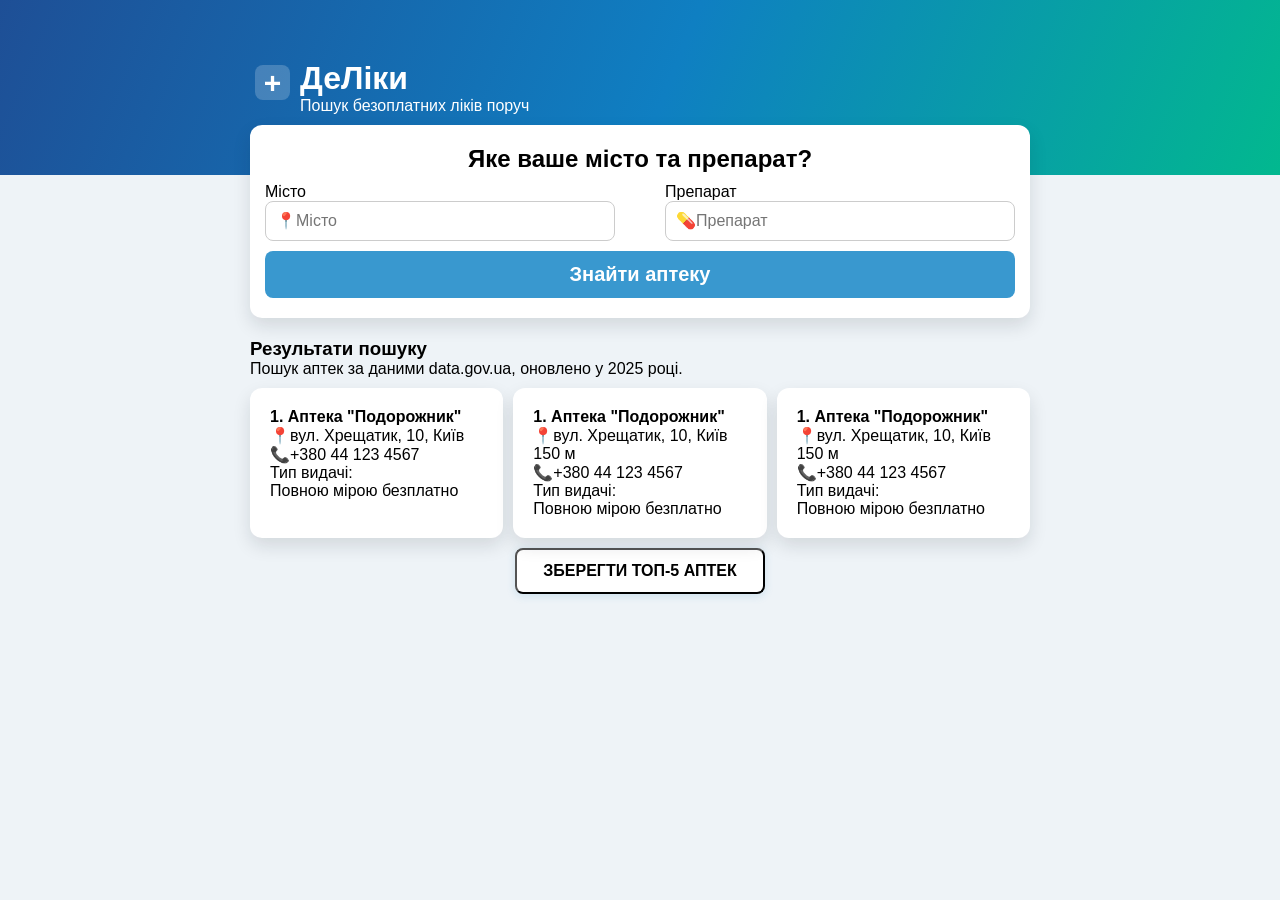
==== Nginx/index.html @ 7fd26d70 "Add initial HTML, CSS, and JavaScript files for pharmacy search application" ====
<!DOCTYPE html>
<html lang="ua">
<head>
    <meta charset="UTF-8">
    <meta name="viewport" content="width=device-width, initial-scale=1.0">
    <link rel="stylesheet" href="style.css">
    <title>DeLiki</title>
</head>

<body>
    <div class="top-block">
    <div class="cont">
      <div class="header-logo">
        <div class="logo">+</div>
        <div>
          <h1>ДеЛіки</h1>
          <p>Пошук безоплатних ліків поруч</p>
        </div>
      </div>
    </div>
    </div>

    <div class="container">

        <div class="search">
            <h2>Яке ваше місто та препарат?</h2>
        <div class="input-row">
            <label class="vvid">
                <p>Місто</p>
                <input type="text" placeholder="📍Місто">
            </label>

            <label class="vvid">
                <p>Препарат</p>
                <input type="text" placeholder="💊Препарат">
                </label>
        </div>
            <button class="but">Знайти аптеку</button>
        </div>


    <div class="result">
        <h3>Результати пошуку</h3>
        <p class="info-text">Пошук аптек за даними data.gov.ua, оновлено у 2025 році.</p>

        <div class="cards-row">
            <div class="card">
                <h4>1. Аптека "Подорожник"</h4>
                <p>📍вул. Хрещатик, 10, Київ</p>
                <p>📞+380 44 123 4567</p>
                <div class="card-footer">
                    <div>
                        <p>Тип видачі:</p>
                        <p>Повною мірою безплатно</p>
                    </div>
                </div>
            </div>

            <div class="card">
                <h4>1. Аптека "Подорожник"</h4>
                <p>📍вул. Хрещатик, 10, Київ <span class="right">150 м</span></p>
                <p>📞+380 44 123 4567</p>
                <div class="card-footer">
                    <div>
                        <p>Тип видачі:</p>
                        <p>Повною мірою безплатно</p>
                    </div>
                </div>
            </div>

            <div class="card">
                <h4>1. Аптека "Подорожник"</h4>
                <p>📍вул. Хрещатик, 10, Київ <span class="right">150 м</span></p>
                <p>📞+380 44 123 4567</p>
                <div class="card-footer">
                    <div>
                        <p>Тип видачі:</p>
                        <p>Повною мірою безплатно</p>
                    </div>
                </div>
            </div>
        </div>

    <button class="btn-save">ЗБЕРЕГТИ ТОП-5 АПТЕК</button>
  </div>

            
    </div>

</body>
<script src="script.js"></script>
</html>
---- Nginx/style.css ----
* {
    margin: 0;
    padding: 0;
    box-sizing: border-box;
}

body {
    font-family: Arial, sans-serif;
    background-color: #eef3f7;
}

.top-block{
   padding: 60px 0;
	background: linear-gradient(112deg, #1e4f96 0%, #0f7fc2 52%, #02b88f 100%);
    color: white;
}

.cont {
    max-width: 800px;
    margin: 0 auto;
    padding: 0 15px;
}

.header-logo {
    display: flex;
    gap: 10px;
    align-items: flex-start;
}

.logo{
    width: 35px;
    height: 35px;
    background: rgba(255, 255, 255, 0.2);
    border-radius: 8px;
    display: flex;
    align-items: center;
    justify-content: center;
    font-size: 30px;
    font-weight: bold;
    margin-top: 5px;
}

.container {
    max-width: 800px;
    margin: 0 auto;
    margin: -50px auto 0 auto;
    justify-content: center;
    align-items: center;
    display: flex;
    flex-direction: column;
}
.search {
    height: auto;
    width: 780px;
    background-color: white;
    box-shadow: 0 8px 18px rgba(19, 24, 30, 0.12);
    border-radius: 12px;
    padding: 20px 15px;
}
.search h2 {
    font-size: 24px;
    margin-bottom: 10px;
    display: flex;
    justify-content: center;
}

.input-row {
    display: flex;
    gap: 50px;
    margin-bottom: 10px;
}

.vvid {
    width: 100%;
    font-size: 16px;
}

.vvid label {
    display: block;
    font-size: 13px;
    font-weight: bold;
    margin-bottom: 6px;
}

.vvid input {
    width: 100%;
    padding: 10px;
    border: 1px solid #ccc;
    border-radius: 8px;
    font-size: 16px;
}

.but {
    width: 100%;
    padding: 12px;
    background-color: #3998cf;
    color: white;
    border: none;
    border-radius: 8px;
    font-size: 20px;
    font-weight: bold;
    cursor: pointer;
    transition: box-shadow 0.2s ease, transform 0.2s ease, background-color 0.2s ease;
}

.but:hover {
    background-color: #4aa4da;
    box-shadow: 0 4px 14px rgba(57, 152, 207, 0.28);
    transform: translateY(-1px);
}

.result {
    width: 820px;
    padding: 20px;
    margin-bottom: 10px;
}

.info-text {
    margin-bottom: 10px;
}

.cards-row {
    display: flex;
    flex-direction: row;
    gap: 10px;
    margin-bottom: 10px;
    flex-wrap: nowrap;
    justify-content: space-between;
}


.card {
    background-color: white;
    border-radius: 12px;
    width: 255px;
    box-shadow: 0 8px 18px rgba(19, 24, 30, 0.12);
    padding: 20px;
    animation: cardIn 0.45s ease both;
}

.card:nth-child(2) {
    animation-delay: 0.08s;
}

.card:nth-child(3) {
    animation-delay: 0.16s;
}

.card.new-card {
    animation: cardIn 0.45s ease both;
}

@keyframes cardIn {
    from {
        opacity: 0;
        transform: translateY(14px) scale(0.98);
    }
    to {
        opacity: 1;
        transform: translateY(0) scale(1);
    }
}

.btn-save {
    display: block;
    width: 250px;
    padding: 12px;
    background-color: white;
    border-radius: 8px;
    box-shadow: 0 2px 8px rgba(57, 152, 207, 0.18);
    font-size: 16px;
    font-weight: bold;
    cursor: pointer;
    margin: 0 auto;
    transition: box-shadow 0.2s ease, transform 0.2s ease, background-color 0.2s ease;
}

.btn-save:hover {
    background-color: #f4fbff;
    box-shadow: 0 4px 14px rgba(57, 152, 207, 0.32);
    transform: translateY(-1px);
}
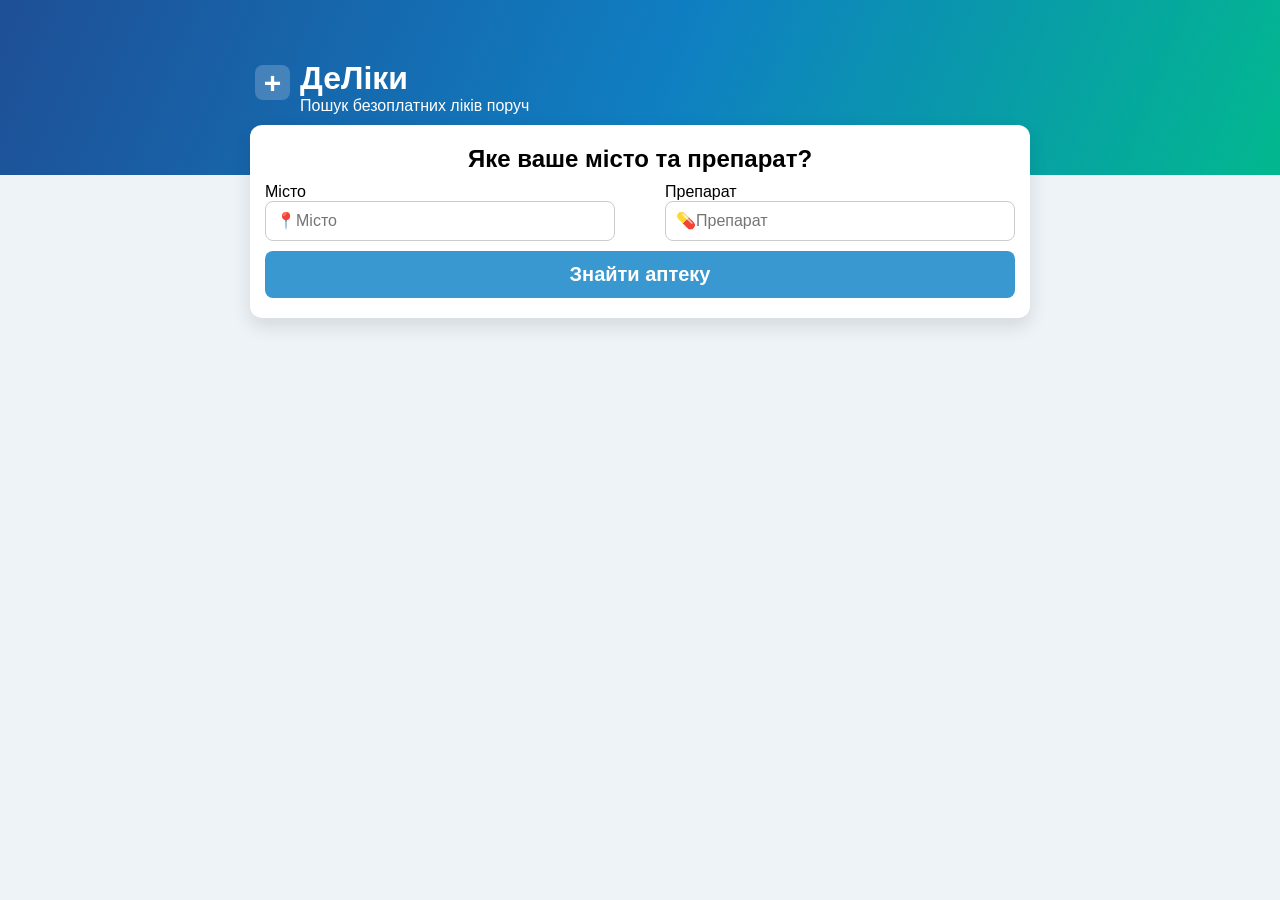
==== commit fbd97abb: "Merge branch 'master' of https://github.com/pep-rabbit/package" ====
--- a/Nginx/index.html
+++ b/Nginx/index.html
@@ -39,47 +39,11 @@
         </div>
 
 
-    <div class="result">
+    <div class="result hidden" id="resultBlock">
         <h3>Результати пошуку</h3>
         <p class="info-text">Пошук аптек за даними data.gov.ua, оновлено у 2025 році.</p>
 
-        <div class="cards-row">
-            <div class="card">
-                <h4>1. Аптека "Подорожник"</h4>
-                <p>📍вул. Хрещатик, 10, Київ</p>
-                <p>📞+380 44 123 4567</p>
-                <div class="card-footer">
-                    <div>
-                        <p>Тип видачі:</p>
-                        <p>Повною мірою безплатно</p>
-                    </div>
-                </div>
-            </div>
-
-            <div class="card">
-                <h4>1. Аптека "Подорожник"</h4>
-                <p>📍вул. Хрещатик, 10, Київ <span class="right">150 м</span></p>
-                <p>📞+380 44 123 4567</p>
-                <div class="card-footer">
-                    <div>
-                        <p>Тип видачі:</p>
-                        <p>Повною мірою безплатно</p>
-                    </div>
-                </div>
-            </div>
-
-            <div class="card">
-                <h4>1. Аптека "Подорожник"</h4>
-                <p>📍вул. Хрещатик, 10, Київ <span class="right">150 м</span></p>
-                <p>📞+380 44 123 4567</p>
-                <div class="card-footer">
-                    <div>
-                        <p>Тип видачі:</p>
-                        <p>Повною мірою безплатно</p>
-                    </div>
-                </div>
-            </div>
-        </div>
+        <div class="cards-row"></div>
 
     <button class="btn-save">ЗБЕРЕГТИ ТОП-5 АПТЕК</button>
   </div>
--- a/Nginx/style.css
+++ b/Nginx/style.css
@@ -111,8 +111,13 @@
 
 .result {
     width: 820px;
+    max-width: 100%;
     padding: 20px;
     margin-bottom: 10px;
+}
+
+.hidden {
+    display: none;
 }
 
 .info-text {
